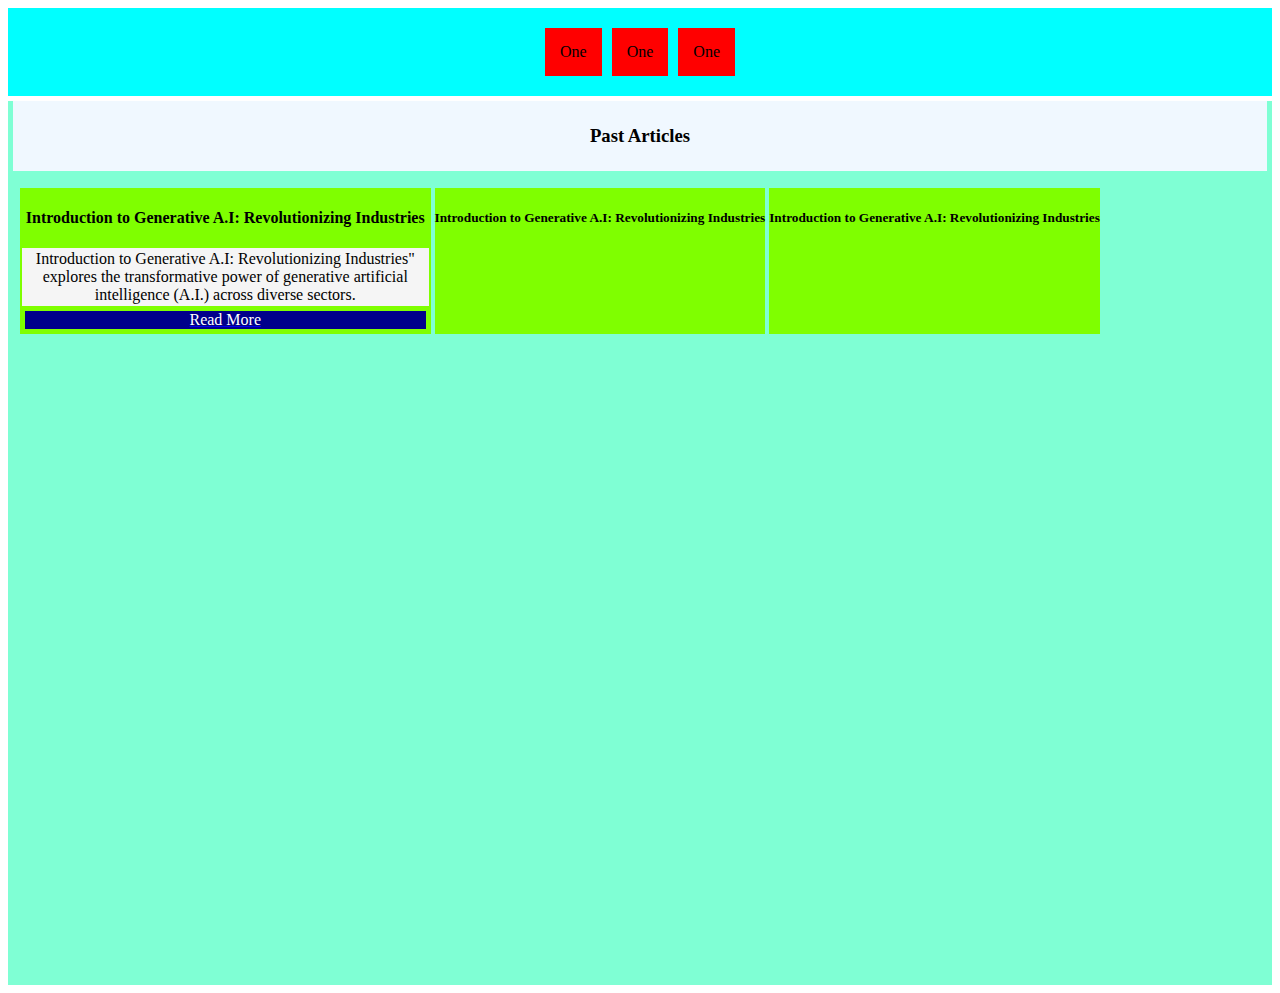
==== index.html @ 0716a58b "Added basics" ====
<html>


    <head>
        <link href="style.css" rel="stylesheet">
    </head>

    <body>
        <div id="navbar-container">
            <div id="navbar-item">
                One
            </div>

            <div id="navbar-item">
                One
            </div>

            <div id="navbar-item">
                One
            </div>
        </div>

        <div id="body-container">

            <div id="titlebox">
                <h3>Past Articles</h3>
            </div>

            <div id="article-container">
                <div id="blog-content-box">
                    <h4>Introduction to Generative A.I: Revolutionizing Industries</h4>
                        <p id="summary">Introduction to Generative A.I: Revolutionizing Industries" explores the transformative power of generative artificial
                        intelligence (A.I.) across diverse sectors.</p>
                        <a href="articleOne.html">
                            <div id="blog-link">
                                
                                    Read More
                                
                            </div>
                        </a>
                </div>
                
                <div id="blog-content-box">
                    <h5>Introduction to Generative A.I: Revolutionizing Industries</h2>
                </div>

                <div id="blog-content-box">
                    <h5>Introduction to Generative A.I: Revolutionizing Industries</h2>
                </div>
            </div>
            

            
        </div>




    </body>


</html>
---- style.css ----
#navbar-container
{
    background-color: aqua;
    height: 10%;
    display: flex;
    justify-content: center;
    align-items: center;
    
}

#navbar-item
{
    background-color: red;

    padding: 15;
    margin: 5;

    text-align: center;
    

}

#navbar-item:hover
{
    background-color: orange;
}

#body-container
{
    background-color: aquamarine;
    height: 100%;
}

#titlebox
{
    background-color: aliceblue;
    text-align: center;
    margin: 5;
    padding: 5;
}

#article-container
{
    display: flex;
    padding: 10;
}

#blog-content-box
{
    background-color: chartreuse;
    text-align: center;
    margin: 2;
    max-width: 33%;
    
}

#summary
{
    background-color: whitesmoke;
    margin: 2;
    padding: 2;
}

#blog-link
{
    background-color: darkblue;
    color: white;
    margin: 5;
    text-decoration: none;
}

#article-content-container
{

}
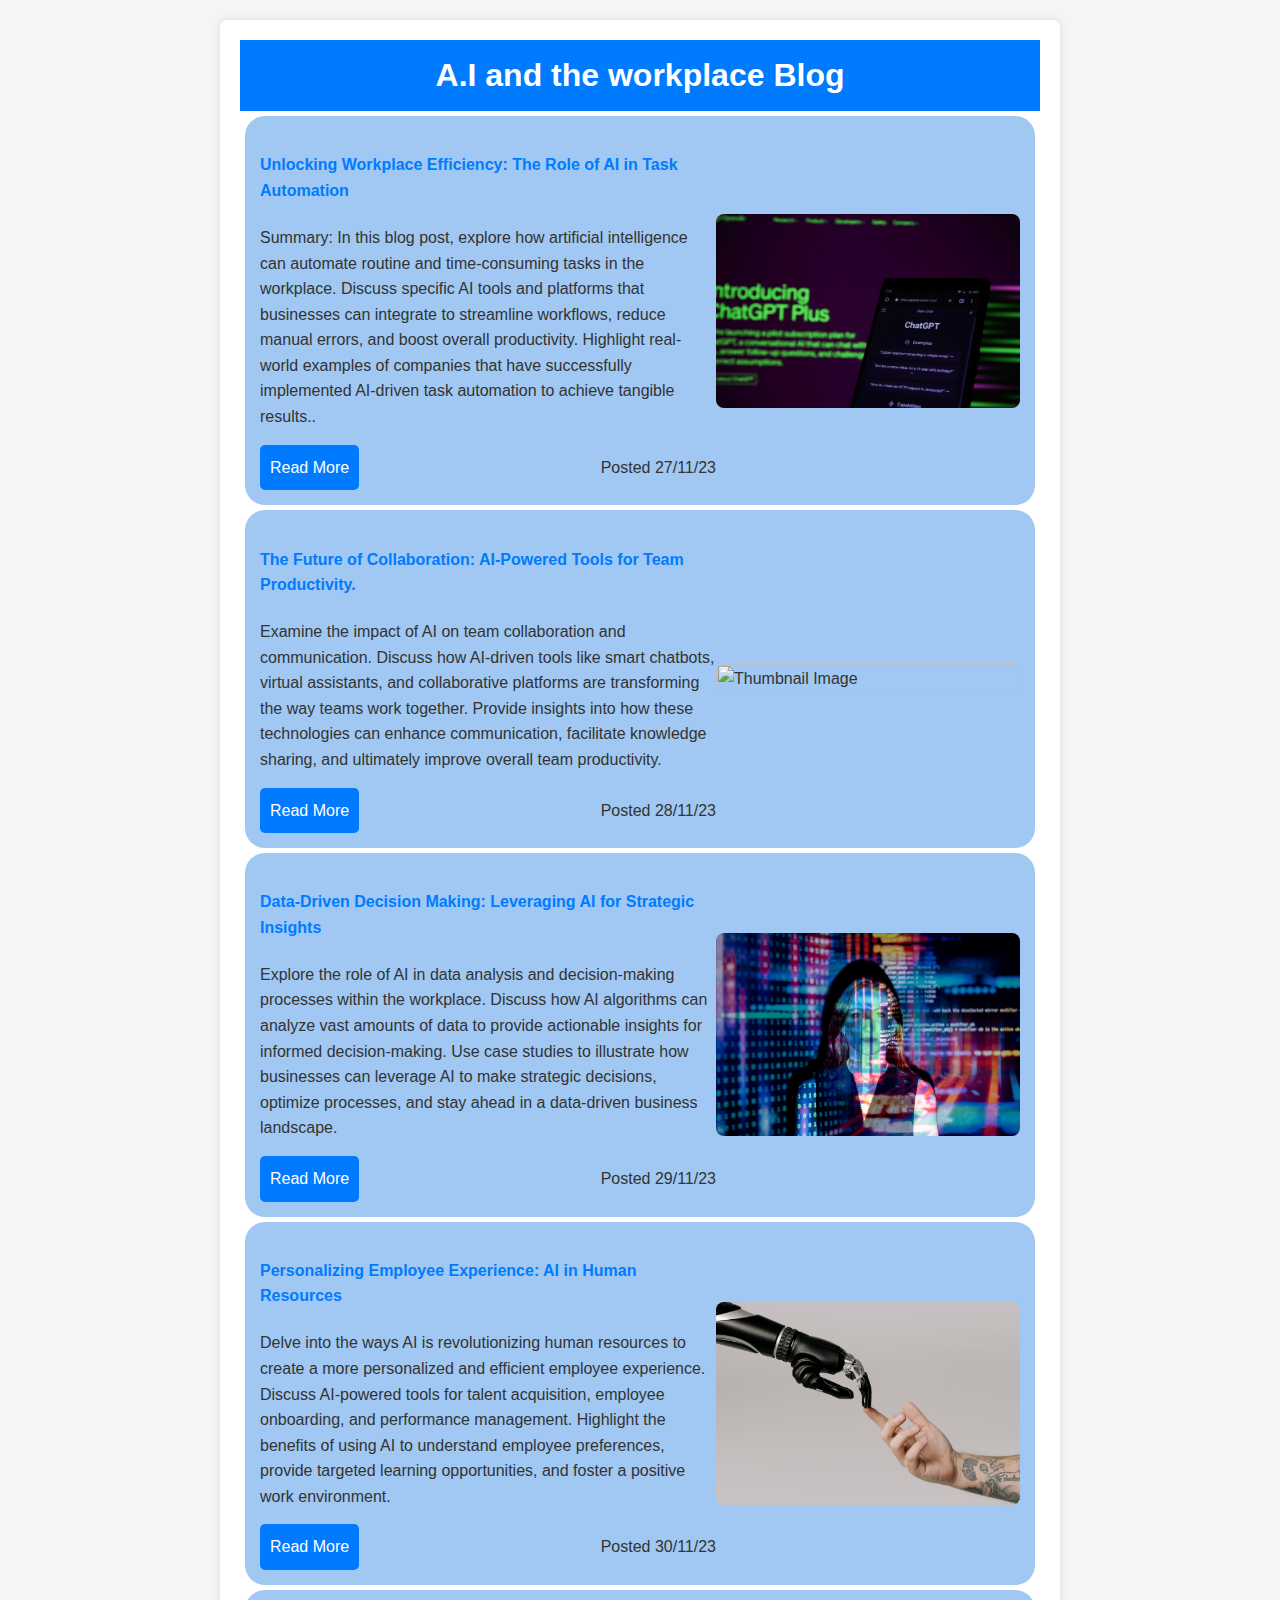
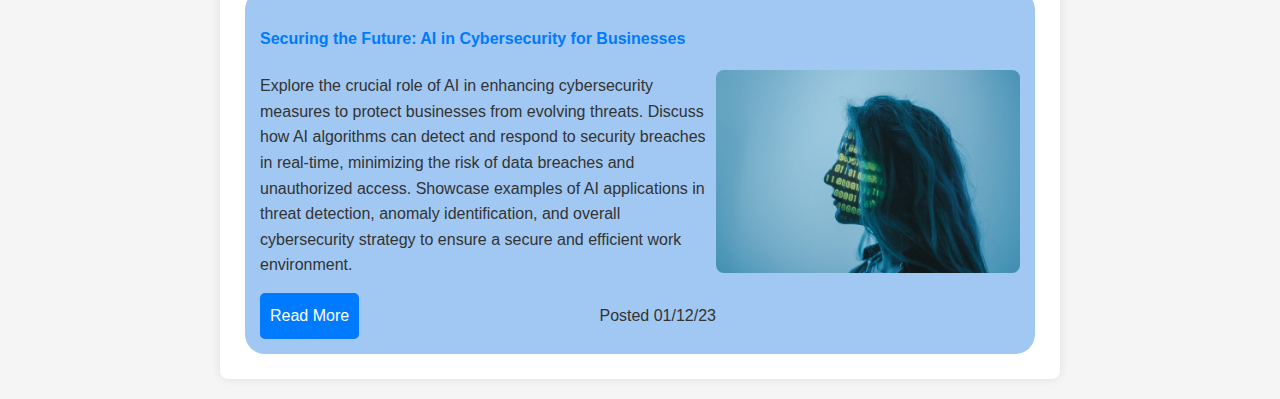
==== commit 763f46d9: "Added blogs" ====
--- a/index.html
+++ b/index.html
@@ -1,62 +1,125 @@
 <html>
 
 
-    <head>
-        <link href="style.css" rel="stylesheet">
-    </head>
+<head>
+    <link href="style.css" rel="stylesheet">
+</head>
 
-    <body>
-        <div id="navbar-container">
-            <div id="navbar-item">
-                One
-            </div>
-
-            <div id="navbar-item">
-                One
-            </div>
-
-            <div id="navbar-item">
-                One
-            </div>
-        </div>
-
-        <div id="body-container">
-
-            <div id="titlebox">
-                <h3>Past Articles</h3>
-            </div>
-
-            <div id="article-container">
-                <div id="blog-content-box">
-                    <h4>Introduction to Generative A.I: Revolutionizing Industries</h4>
-                        <p id="summary">Introduction to Generative A.I: Revolutionizing Industries" explores the transformative power of generative artificial
-                        intelligence (A.I.) across diverse sectors.</p>
-                        <a href="articleOne.html">
-                            <div id="blog-link">
-                                
-                                    Read More
-                                
-                            </div>
-                        </a>
-                </div>
-                
-                <div id="blog-content-box">
-                    <h5>Introduction to Generative A.I: Revolutionizing Industries</h2>
-                </div>
-
-                <div id="blog-content-box">
-                    <h5>Introduction to Generative A.I: Revolutionizing Industries</h2>
-                </div>
-            </div>
-            
-
-            
-        </div>
+<body>
 
 
 
+    <div id="body-container">
 
-    </body>
+        <div id="titlebox">
+            <h1>A.I and the workplace Blog</h1>
+        </div>
 
+        <div id="article-container">
+            <div id="blog-content-box">
+                <div id="text-content">
+                    <h4 id="blog-title">Unlocking Workplace Efficiency: The Role of AI in Task Automation</h4>
+                    <p id="summary">Summary: In this blog post, explore how artificial intelligence can automate routine
+                        and time-consuming tasks in the workplace. Discuss specific AI tools and platforms that
+                        businesses can integrate to streamline workflows, reduce manual errors, and boost overall
+                        productivity. Highlight real-world examples of companies that have successfully implemented
+                        AI-driven task automation to achieve tangible results..</p>
+                    <div id="inline">
+                        <a href="articleOne.html" id="blog-link">Read More</a>
+                        <p>Posted 27/11/23</p>
+                    </div>
 
-</html>+                </div>
+
+                <div id="preview-thumbnail">
+                    <img src="Images/GPT-stock.jpg" alt="Thumbnail Image">
+                </div>
+
+            </div>
+
+            <div id="blog-content-box">
+                <div id="text-content">
+                    <h4 id="blog-title">The Future of Collaboration: AI-Powered Tools for Team Productivity.</h4>
+                    <p id="summary">Examine the impact of AI on team collaboration and communication. Discuss how
+                        AI-driven tools like smart chatbots, virtual assistants, and collaborative platforms are
+                        transforming the way teams work together. Provide insights into how these technologies can
+                        enhance communication, facilitate knowledge sharing, and ultimately improve overall team
+                        productivity.</p>
+                    <div id="inline">
+                        <a href="articleTwo.html" id="blog-link">Read More</a>
+                        <p>Posted 28/11/23</p>
+                    </div>
+
+                </div>
+
+                <div id="preview-thumbnail">
+                    <img src="Images/workplace-ai.jpg" alt="Thumbnail Image">
+                </div>
+
+            </div>
+
+            <div id="blog-content-box">
+                <div id="text-content">
+                    <h4 id="blog-title">Data-Driven Decision Making: Leveraging AI for Strategic Insights</h4>
+                    <p id="summary">Explore the role of AI in data analysis and decision-making processes within the
+                        workplace. Discuss how AI algorithms can analyze vast amounts of data to provide actionable
+                        insights for informed decision-making. Use case studies to illustrate how businesses can
+                        leverage AI to make strategic decisions, optimize processes, and stay ahead in a data-driven
+                        business landscape.</p>
+                    <div id="inline">
+                        <a href="articleThree.html" id="blog-link">Read More</a>
+                        <p>Posted 29/11/23</p>
+                    </div>
+
+                </div>
+
+                <div id="preview-thumbnail">
+                    <img src="Images/ai and data.jpg" alt="Thumbnail Image">
+                </div>
+
+            </div>
+
+            <div id="blog-content-box">
+                <div id="text-content">
+                    <h4 id="blog-title">Personalizing Employee Experience: AI in Human Resources</h4>
+                    <p id="summary">Delve into the ways AI is revolutionizing human resources to create a more
+                        personalized and efficient employee experience. Discuss AI-powered tools for talent acquisition,
+                        employee onboarding, and performance management. Highlight the benefits of using AI to
+                        understand employee preferences, provide targeted learning opportunities, and foster a positive
+                        work environment.</p>
+                    <div id="inline">
+                        <a href="articleFour.html" id="blog-link">Read More</a>
+                        <p>Posted 30/11/23</p>
+                    </div>
+
+                </div>
+
+                <div id="preview-thumbnail">
+                    <img src="Images/ai and hr.jpg" alt="Thumbnail Image">
+                </div>
+
+            </div>
+
+            <div id="blog-content-box">
+                <div id="text-content">
+                    <h4 id="blog-title">Securing the Future: AI in Cybersecurity for Businesses</h4>
+                    <p id="summary">Explore the crucial role of AI in enhancing cybersecurity measures to protect
+                        businesses from evolving threats. Discuss how AI algorithms can detect and respond to security
+                        breaches in real-time, minimizing the risk of data breaches and unauthorized access. Showcase
+                        examples of AI applications in threat detection, anomaly identification, and overall
+                        cybersecurity strategy to ensure a secure and efficient work environment.</p>
+                    <div id="inline">
+                        <a href="articleFive.html" id="blog-link">Read More</a>
+                        <p>Posted 01/12/23</p>
+                    </div>
+
+                </div>
+
+                <div id="preview-thumbnail">
+                    <img src="Images/ai and cyber security.jpg" alt="Thumbnail Image">
+                </div>
+
+            </div>
+        </div>
+    </div>
+</body </html>--- a/style.css
+++ b/style.css
@@ -1,75 +1,137 @@
-#navbar-container
-{
-    background-color: aqua;
-    height: 10%;
+/* Reset some default styles */
+body, h1, h2, h3, p, ul {
+    margin: 0;
+    padding: 0;
+}
+
+body {
+    font-family: 'Arial', sans-serif;
+    line-height: 1.6;
+    margin: 0;
+    padding: 0;
+    background-color: #f5f5f5;
+    color: #333;
     display: flex;
-    justify-content: center;
+    flex-direction: column;
+}
+
+/* Navbar styles */
+#navbar-container {
+    background-color: #007bff;
+    padding: 10px;
+    text-align: center;
+}
+
+#navbar-link {
+    text-decoration: none;
+    color: #fff;
+}
+
+#navbar-item {
+    border-radius: 5px;
+    background-color: #0056b3;
+    padding: 10px;
+    transition: background-color 0.3s ease;
+}
+
+#navbar-item:hover {
+    background-color: #004080;
+}
+
+/* Body container styles */
+#body-container {
+    max-width: 800px;
+    margin: 20px auto;
+    padding: 20px;
+    background-color: #fff;
+    box-shadow: 0 0 10px rgba(0, 0, 0, 0.1);
+    border-radius: 8px;
+}
+
+/* Title box styles */
+#titlebox {
+    background-color: #007bff;
+    color: #fff;
+    padding: 10px;
+    text-align: center;
+}
+
+/* Article container styles */
+#article-container {
+    /* Add any additional styling for the article container */
+}
+
+/* Blog content box styles */
+#blog-content-box {
+    display: flex;
+    justify-content: space-between;
     align-items: center;
+    margin-bottom: 20px;
+    background-color: #a0c8f2;
+    border-radius: 20px;
+    overflow: hidden;
+    padding: 15;
+    margin: 5;
+}
+
+/* Text content styles */
+#text-content {
+    width: 60%;
+}
+
+#blog-title {
+    color: #007bff;
     
 }
 
-#navbar-item
-{
-    background-color: red;
-
-    padding: 15;
-    margin: 5;
-
-    text-align: center;
-    
-
+#summary {
+    margin-bottom: 15px;
 }
 
-#navbar-item:hover
-{
-    background-color: orange;
+#blog-link {
+    border-radius: 5px;
+    background-color: #007bff;
+    color: #fff;
+    padding: 10px;
+    text-align: center;
+    text-decoration: none;
+    display: inline-block;
+    transition: background-color 0.3s ease;
 }
 
-#body-container
-{
-    background-color: aquamarine;
-    height: 100%;
+#blog-link:hover {
+    background-color: #004080;
 }
 
-#titlebox
-{
-    background-color: aliceblue;
-    text-align: center;
-    margin: 5;
-    padding: 5;
+/* Preview thumbnail styles */
+#preview-thumbnail {
+    width: 40%;
 }
 
-#article-container
+#preview-thumbnail img {
+    width: 100%;
+    height: auto;
+    border-radius: 8px;
+}
+
+#blog-content
+{
+    padding:25px;
+    max-width: 65%;
+    margin: auto;
+    background-color: #9bbfe5;
+    border-radius: 25px;
+}
+
+#inline
 {
     display: flex;
-    padding: 10;
+    justify-content: space-between;
+    align-items: center;
+    flex-basis: auto;
 }
 
-#blog-content-box
+header
 {
-    background-color: chartreuse;
-    text-align: center;
-    margin: 2;
-    max-width: 33%;
-    
-}
-
-#summary
-{
-    background-color: whitesmoke;
-    margin: 2;
-    padding: 2;
-}
-
-#blog-link
-{
-    background-color: darkblue;
-    color: white;
-    margin: 5;
-    text-decoration: none;
-}
-
-#article-content-container
-{
-
+    margin:auto;
 }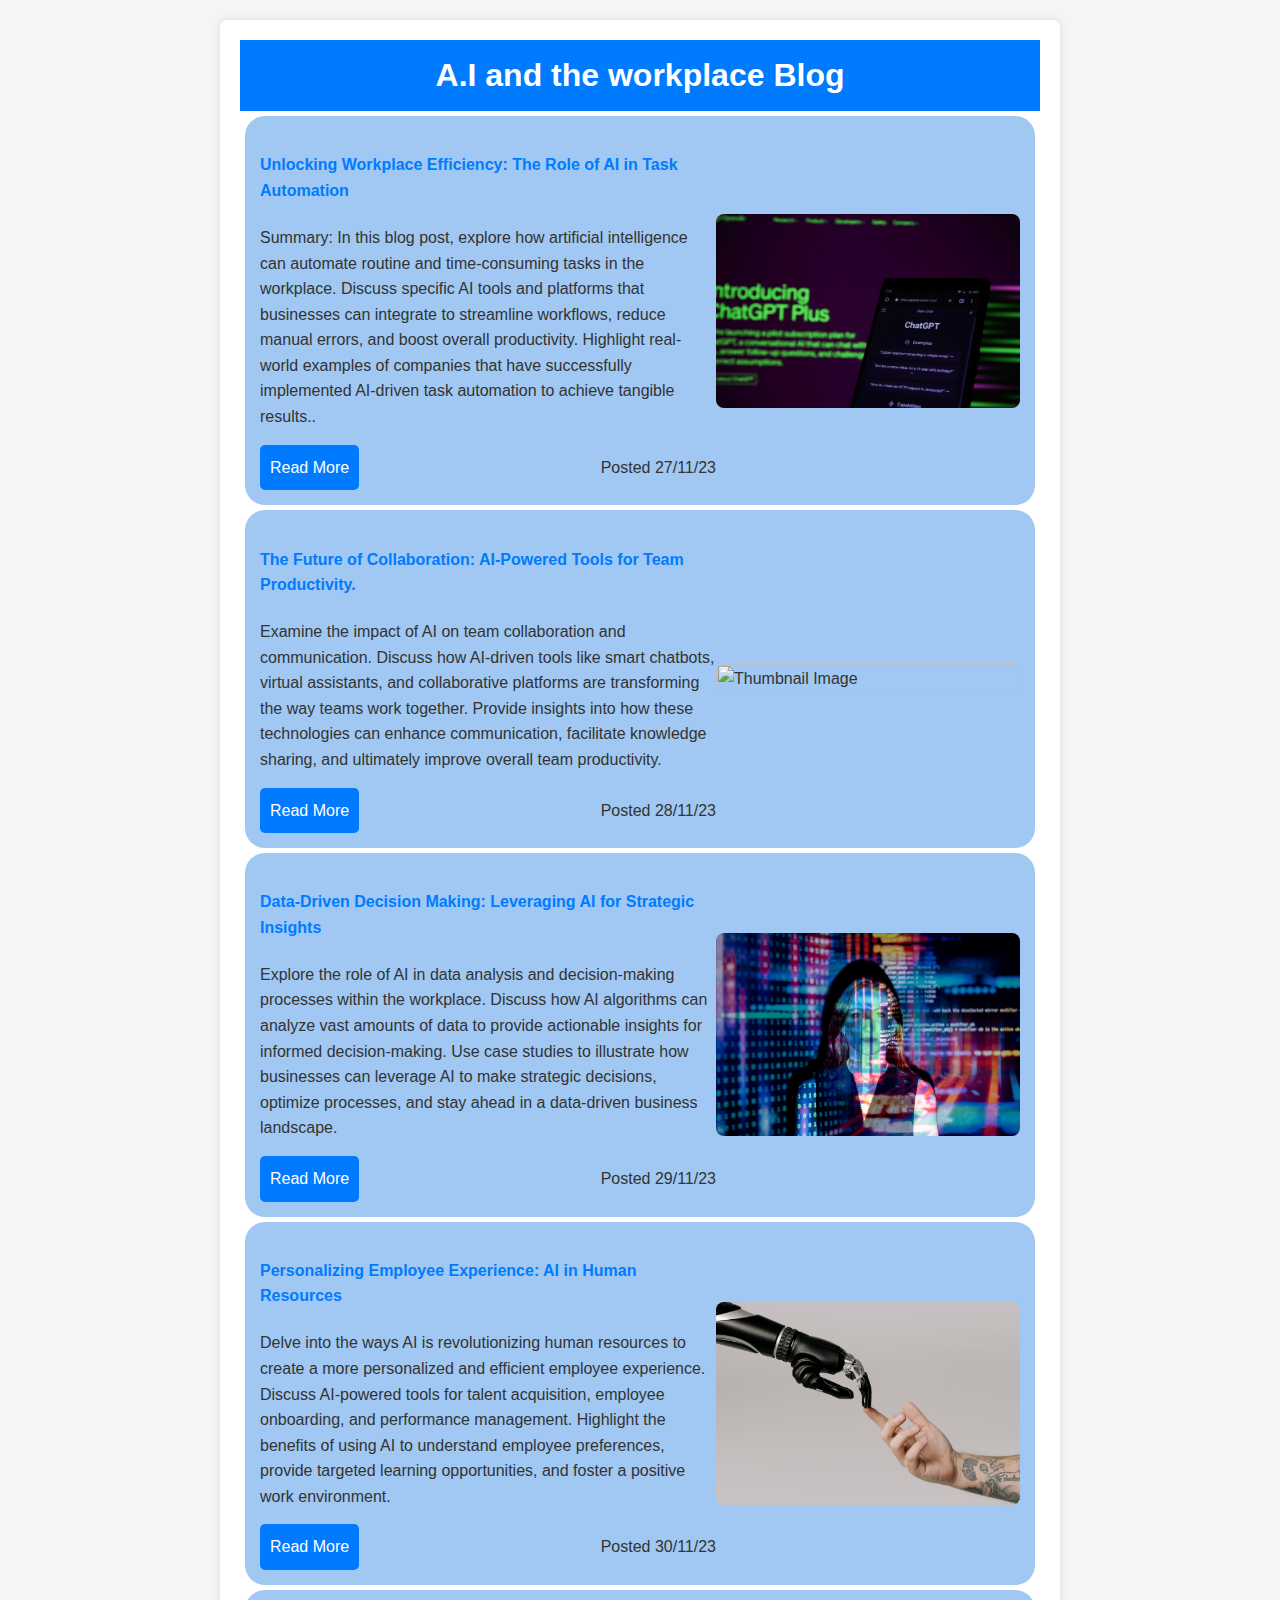
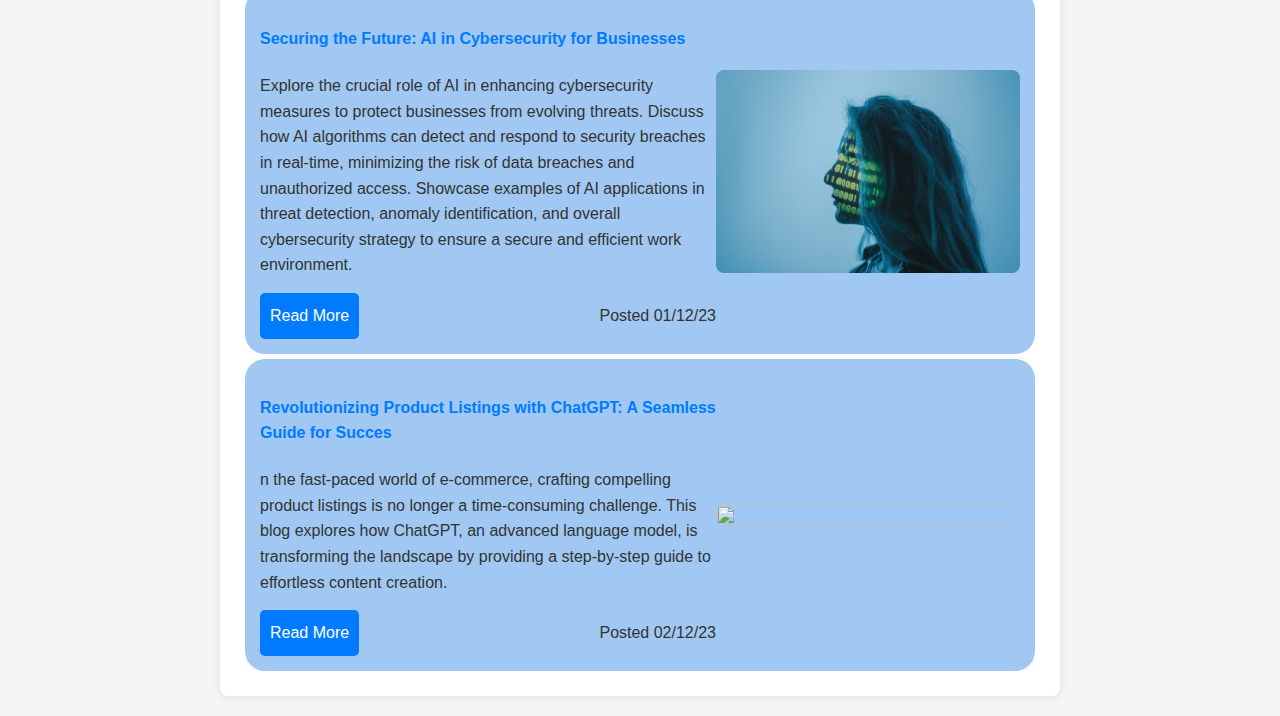
==== commit d77caae7: "Final article" ====
--- a/index.html
+++ b/index.html
@@ -120,6 +120,26 @@
                 </div>
 
             </div>
+
+            <div id="blog-content-box">
+                <div id="text-content">
+                    <h4 id="blog-title">Revolutionizing Product Listings with ChatGPT: A Seamless Guide for Succes</h4>
+                    <p id="summary">n the fast-paced world of e-commerce, crafting compelling product listings is no
+                        longer a time-consuming challenge. This blog explores how ChatGPT, an advanced language model,
+                        is transforming the landscape by providing a step-by-step guide to effortless content creation.
+                    </p>
+                    <div id="inline">
+                        <a href="articleSix.html" id="blog-link">Read More</a>
+                        <p>Posted 02/12/23</p>
+                    </div>
+
+                </div>
+
+                <div id="preview-thumbnail">
+                    <img src="" alt="">
+                </div>
+
+            </div>
         </div>
     </div>
 </body </html>